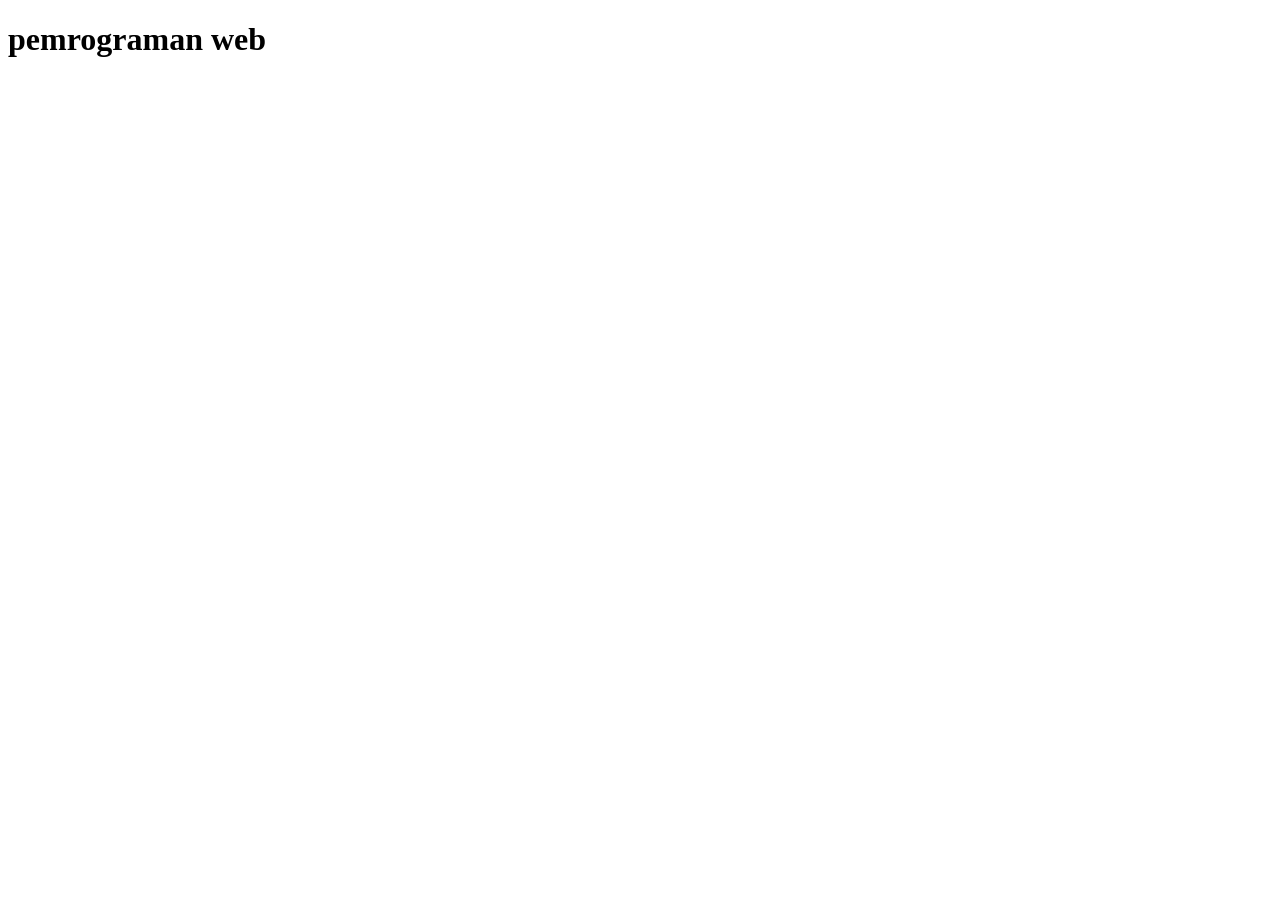
==== index.html @ 5eddd8de "first commit" ====
<!DOCTYPE html>
<html lang="en">
<head>
    <meta charset="UTF-8">
    <meta name="viewport" content="width=device-width, initial-scale=1.0">
    <title>Document punya ajay</title>
</head>
<body>
    <h1>pemrograman web</h1>
</body>
</html>
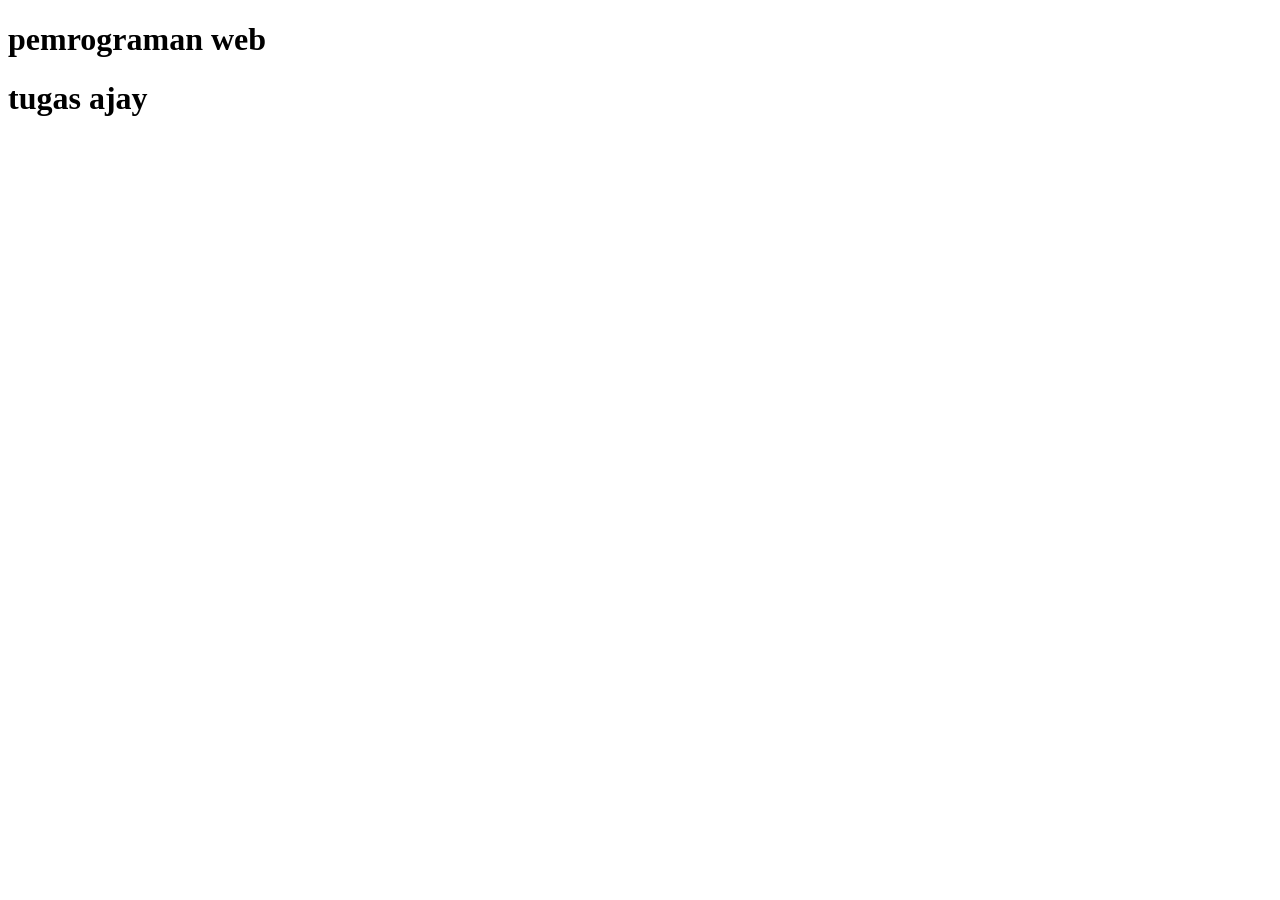
==== commit 2c53968d: "Tugas 1 Radja" ====
--- a/index.html
+++ b/index.html
@@ -7,5 +7,6 @@
 </head>
 <body>
     <h1>pemrograman web</h1>
+    <h1>tugas ajay</h1>
 </body>
 </html>
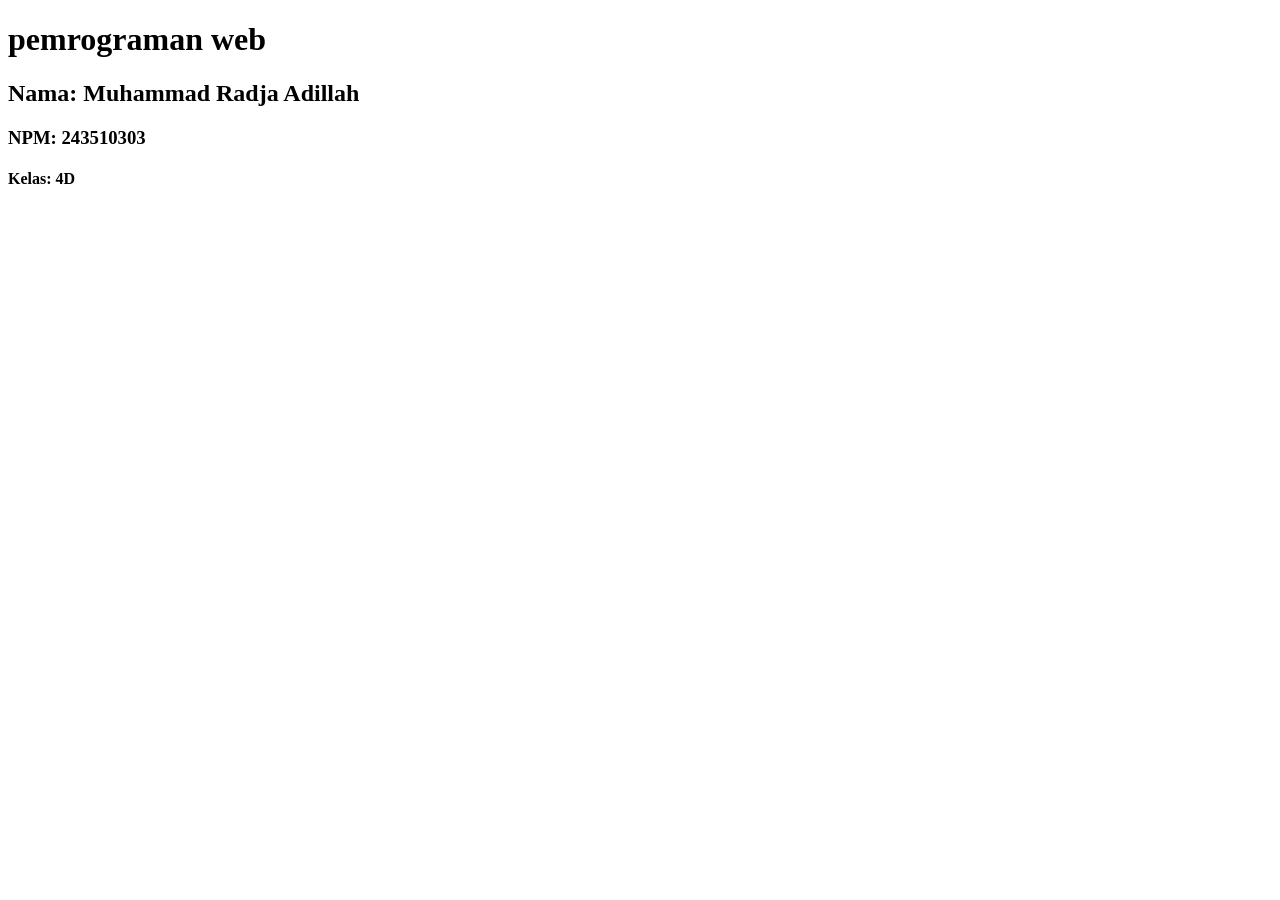
==== commit ab99586f: "Tugas 1 - Muhammad Radja Adillah" ====
--- a/index.html
+++ b/index.html
@@ -7,6 +7,8 @@
 </head>
 <body>
     <h1>pemrograman web</h1>
-    <h1>tugas ajay</h1>
+    <h2>Nama: Muhammad Radja Adillah</h2>
+    <h3>NPM: 243510303</h3>
+    <h4>Kelas: 4D</h4>
 </body>
 </html>
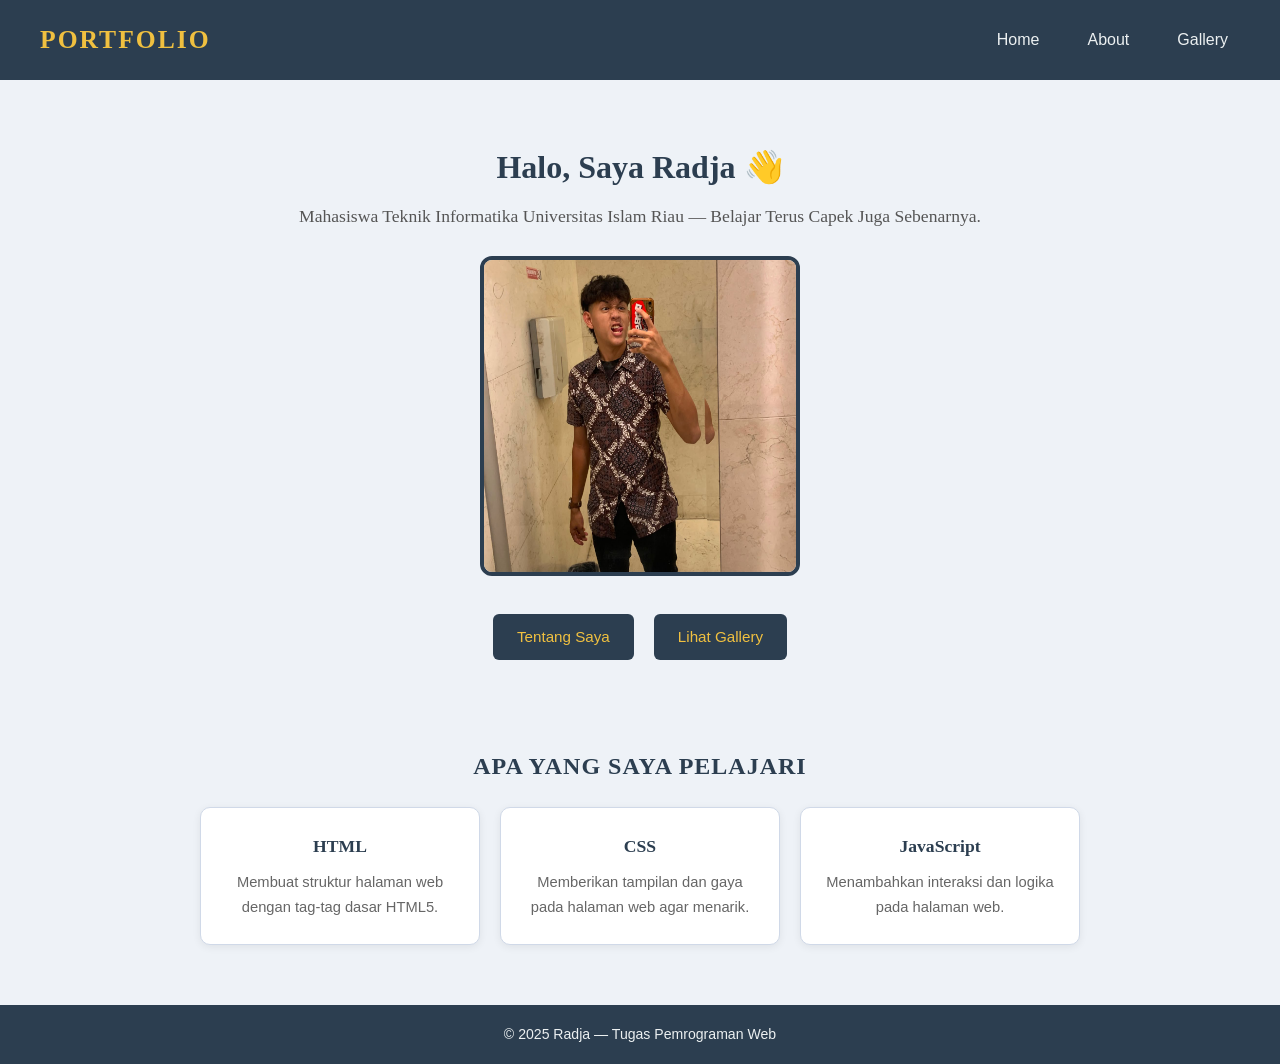
==== commit e9011a83: "membuat portofolio" ====
--- a/index.html
+++ b/index.html
@@ -1,14 +1,60 @@
 <!DOCTYPE html>
-<html lang="en">
+<html lang="id">
 <head>
     <meta charset="UTF-8">
     <meta name="viewport" content="width=device-width, initial-scale=1.0">
-    <title>Document punya ajay</title>
+    <title>Portfolio Radja</title>
+    <link rel="stylesheet" href="index.css">
 </head>
 <body>
-    <h1>pemrograman web</h1>
-    <h2>Nama: Muhammad Radja Adillah</h2>
-    <h3>NPM: 243510303</h3>
-    <h4>Kelas: 4D</h4>
+
+    <header>
+        <h1>Portfolio</h1>
+        <ul>
+            <li><a href="index.html">Home</a></li>
+            <li><a href="about.html">About</a></li>
+            <li><a href="gallery.html">Gallery</a></li>
+        </ul>
+    </header>
+
+    <main>
+
+        <!-- Hero Section -->
+        <div class="hero">
+            <h2>Halo, Saya Radja 👋</h2>
+            <p>Mahasiswa Teknik Informatika Universitas Islam Riau — Belajar Terus Capek Juga Sebenarnya.</p>
+            <img src="ajay ni.jpeg" width="320" height="320" alt="Foto Radja">
+            <br>
+            <a href="about.html">Tentang Saya</a>
+            <a href="gallery.html">Lihat Gallery</a>
+        </div>
+
+        <!-- Card Section -->
+        <h2 class="section-title">Apa yang Saya Pelajari</h2>
+        <div class="card-container">
+
+            <div class="card">
+                <h3>HTML</h3>
+                <p>Membuat struktur halaman web dengan tag-tag dasar HTML5.</p>
+            </div>
+
+            <div class="card">
+                <h3>CSS</h3>
+                <p>Memberikan tampilan dan gaya pada halaman web agar menarik.</p>
+            </div>
+
+            <div class="card">
+                <h3>JavaScript</h3>
+                <p>Menambahkan interaksi dan logika pada halaman web.</p>
+            </div>
+
+        </div>
+
+    </main>
+
+    <footer>
+        <p>&copy; 2025 Radja &mdash; Tugas Pemrograman Web</p>
+    </footer>
+
 </body>
 </html>
--- a/index.css
+++ b/index.css
@@ -0,0 +1,213 @@
+/* ===== RESET & BASE ===== */
+* {
+    margin: 0;
+    padding: 0;
+    box-sizing: border-box;
+}
+
+body {
+    font-family: Georgia, 'Times New Roman', serif;
+    background-color: #eef2f7;
+    color: #2c3e50;
+    line-height: 1.7;
+}
+
+/* ===== HEADER & NAVBAR ===== */
+header {
+    background-color: #2c3e50;
+    padding: 18px 40px;
+    display: flex;
+    align-items: center;
+    justify-content: space-between;
+}
+
+header h1 {
+    color: #f0c040;
+    font-size: 1.6rem;
+    letter-spacing: 2px;
+    text-transform: uppercase;
+}
+
+header ul {
+    list-style: none;
+    display: flex;
+    gap: 24px;
+}
+
+header ul li a {
+    color: #ecf0f1;
+    text-decoration: none;
+    font-size: 1rem;
+    font-family: Arial, sans-serif;
+    padding: 6px 12px;
+    border-radius: 4px;
+    transition: background-color 0.2s;
+}
+
+header ul li a:hover {
+    background-color: #f0c040;
+    color: #2c3e50;
+}
+
+/* ===== HERO / MAIN ===== */
+.hero {
+    text-align: center;
+    padding: 60px 20px 40px;
+}
+
+.hero h2 {
+    font-size: 2rem;
+    color: #2c3e50;
+    margin-bottom: 8px;
+}
+
+.hero p {
+    font-size: 1.1rem;
+    color: #555;
+    margin-bottom: 24px;
+}
+
+.hero img {
+    border-radius: 12px;
+    border: 4px solid #2c3e50;
+    margin-bottom: 24px;
+    max-width: 100%;
+}
+
+.hero a {
+    display: inline-block;
+    margin: 6px 8px;
+    padding: 10px 24px;
+    background-color: #2c3e50;
+    color: #f0c040;
+    text-decoration: none;
+    border-radius: 6px;
+    font-family: Arial, sans-serif;
+    font-size: 0.95rem;
+    transition: background-color 0.2s;
+}
+
+.hero a:hover {
+    background-color: #f0c040;
+    color: #2c3e50;
+}
+
+/* ===== SECTION CARDS ===== */
+.section-title {
+    text-align: center;
+    font-size: 1.5rem;
+    color: #2c3e50;
+    margin: 40px 0 20px;
+    text-transform: uppercase;
+    letter-spacing: 1px;
+}
+
+.card-container {
+    display: flex;
+    flex-wrap: wrap;
+    justify-content: center;
+    gap: 20px;
+    padding: 0 40px 40px;
+}
+
+.card {
+    background-color: #ffffff;
+    border: 1px solid #d0d9e8;
+    border-radius: 10px;
+    padding: 24px;
+    width: 280px;
+    text-align: center;
+    box-shadow: 0 2px 8px rgba(0,0,0,0.07);
+}
+
+.card h3 {
+    font-size: 1.1rem;
+    color: #2c3e50;
+    margin-bottom: 8px;
+}
+
+.card p {
+    font-size: 0.92rem;
+    color: #666;
+    font-family: Arial, sans-serif;
+}
+
+/* ===== ABOUT PAGE ===== */
+.about-section {
+    max-width: 700px;
+    margin: 50px auto;
+    background-color: #ffffff;
+    border-radius: 12px;
+    padding: 40px;
+    box-shadow: 0 2px 10px rgba(0,0,0,0.08);
+}
+
+.about-section h2 {
+    font-size: 1.8rem;
+    color: #2c3e50;
+    margin-bottom: 16px;
+    border-bottom: 3px solid #f0c040;
+    padding-bottom: 8px;
+}
+
+.about-section p {
+    font-size: 1rem;
+    color: #444;
+    font-family: Arial, sans-serif;
+    margin-bottom: 14px;
+}
+
+.about-section ul {
+    margin: 10px 0 14px 20px;
+    font-family: Arial, sans-serif;
+    color: #444;
+    font-size: 0.97rem;
+}
+
+.about-section ul li {
+    margin-bottom: 6px;
+}
+
+/* ===== GALLERY PAGE ===== */
+.gallery-grid {
+    display: flex;
+    flex-wrap: wrap;
+    gap: 16px;
+    justify-content: center;
+    padding: 30px 40px 50px;
+}
+
+.gallery-item {
+    background-color: #ffffff;
+    border: 1px solid #d0d9e8;
+    border-radius: 10px;
+    overflow: hidden;
+    width: 260px;
+    box-shadow: 0 2px 8px rgba(0,0,0,0.07);
+    text-align: center;
+}
+
+.gallery-item img {
+    width: 100%;
+    height: 180px;
+    object-fit: cover;
+    display: block;
+}
+
+.gallery-item p {
+    padding: 10px;
+    font-size: 0.9rem;
+    color: #555;
+    font-family: Arial, sans-serif;
+}
+
+/* ===== FOOTER ===== */
+footer {
+    background-color: #2c3e50;
+    color: #ecf0f1;
+    text-align: center;
+    padding: 18px;
+    font-family: Arial, sans-serif;
+    font-size: 0.88rem;
+    margin-top: 20px;
+}
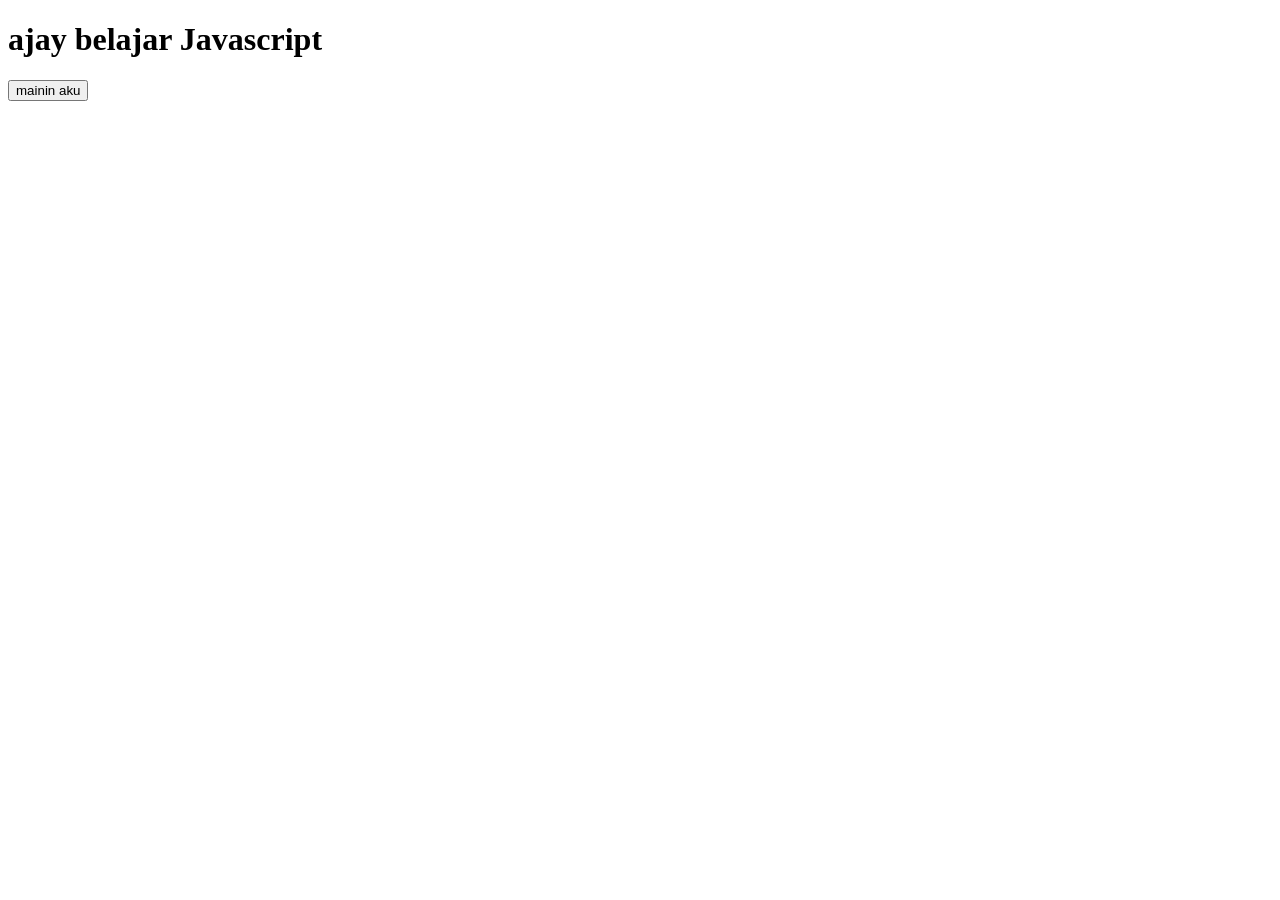
==== commit 25086e10: "game sederhana" ====
--- a/index.html
+++ b/index.html
@@ -1,60 +1,68 @@
 <!DOCTYPE html>
-<html lang="id">
+<html lang="en">
 <head>
     <meta charset="UTF-8">
     <meta name="viewport" content="width=device-width, initial-scale=1.0">
-    <title>Portfolio Radja</title>
-    <link rel="stylesheet" href="index.css">
+    <title>Document</title>
 </head>
 <body>
+    <h1>ajay belajar Javascript</h1>
+    <script>
+    //     let a = 10;
+    //     console.log(a);
+    //     a = 12;
+    //     console.log(a);
 
-    <header>
-        <h1>Portfolio</h1>
-        <ul>
-            <li><a href="index.html">Home</a></li>
-            <li><a href="about.html">About</a></li>
-            <li><a href="gallery.html">Gallery</a></li>
-        </ul>
-    </header>
 
-    <main>
+    //     alert("hai ajay rax nurmagomedov genjist");
+    //     confirm("aman jay?");
+    //     prompt(".... ");
 
-        <!-- Hero Section -->
-        <div class="hero">
-            <h2>Halo, Saya Radja 👋</h2>
-            <p>Mahasiswa Teknik Informatika Universitas Islam Riau — Belajar Terus Capek Juga Sebenarnya.</p>
-            <img src="ajay ni.jpeg" width="320" height="320" alt="Foto Radja">
-            <br>
-            <a href="about.html">Tentang Saya</a>
-            <a href="gallery.html">Lihat Gallery</a>
-        </div>
 
-        <!-- Card Section -->
-        <h2 class="section-title">Apa yang Saya Pelajari</h2>
-        <div class="card-container">
+    //     let nama = prompt("masukan nama kamu....");
+    //     alert("hai " + nama);
 
-            <div class="card">
-                <h3>HTML</h3>
-                <p>Membuat struktur halaman web dengan tag-tag dasar HTML5.</p>
-            </div>
+    //     let b = confirm("");
+    //     console.log(b);
 
-            <div class="card">
-                <h3>CSS</h3>
-                <p>Memberikan tampilan dan gaya pada halaman web agar menarik.</p>
-            </div>
+    // a = 20
+    // b = 30
+    // alert(a+b)
 
-            <div class="card">
-                <h3>JavaScript</h3>
-                <p>Menambahkan interaksi dan logika pada halaman web.</p>
-            </div>
+    //fungsi permainan
+    function myGame(){
+        let mulai;
 
-        </div>
+        while (true) {
+            let lanjut = confirm("lanjutkan permainan?");
+            //let your name = prompt("masukan nama kamu...");//jika ingin meminta nama pemain
+            if (lanjut == true) {
+                //pertenyaan pertama
+                let quest1 = prompt("2 + 2 = ?");
+                if (quest1 == "4") {
+                    alert("jawaban benar GOKILLL!");
+                } else {
+                    alert("jawaban salah GAWAT KAU NI!");
+                    break;
+                }
 
-    </main>
+                //pertanyaan kedua
+                let quest2 = prompt("5 * 5 = ?");
+                if (quest2 == "25") {
+                    alert("jawaban benar GOKILLL!");
+                } else {
+                    alert("jawaban salah GAWAT KAU NI!");
+                    break;
+                }
+            
+            } else {
+                mulai = "udahan mainnya belum puas apa?";
+                alert(mulai);
+                break;
+               
 
-    <footer>
-        <p>&copy; 2025 Radja &mdash; Tugas Pemrograman Web</p>
-    </footer>
-
-</body>
-</html>+            }
+        }
+    }
+    </script>
+    <button onclick="myGame()">mainin aku</button>
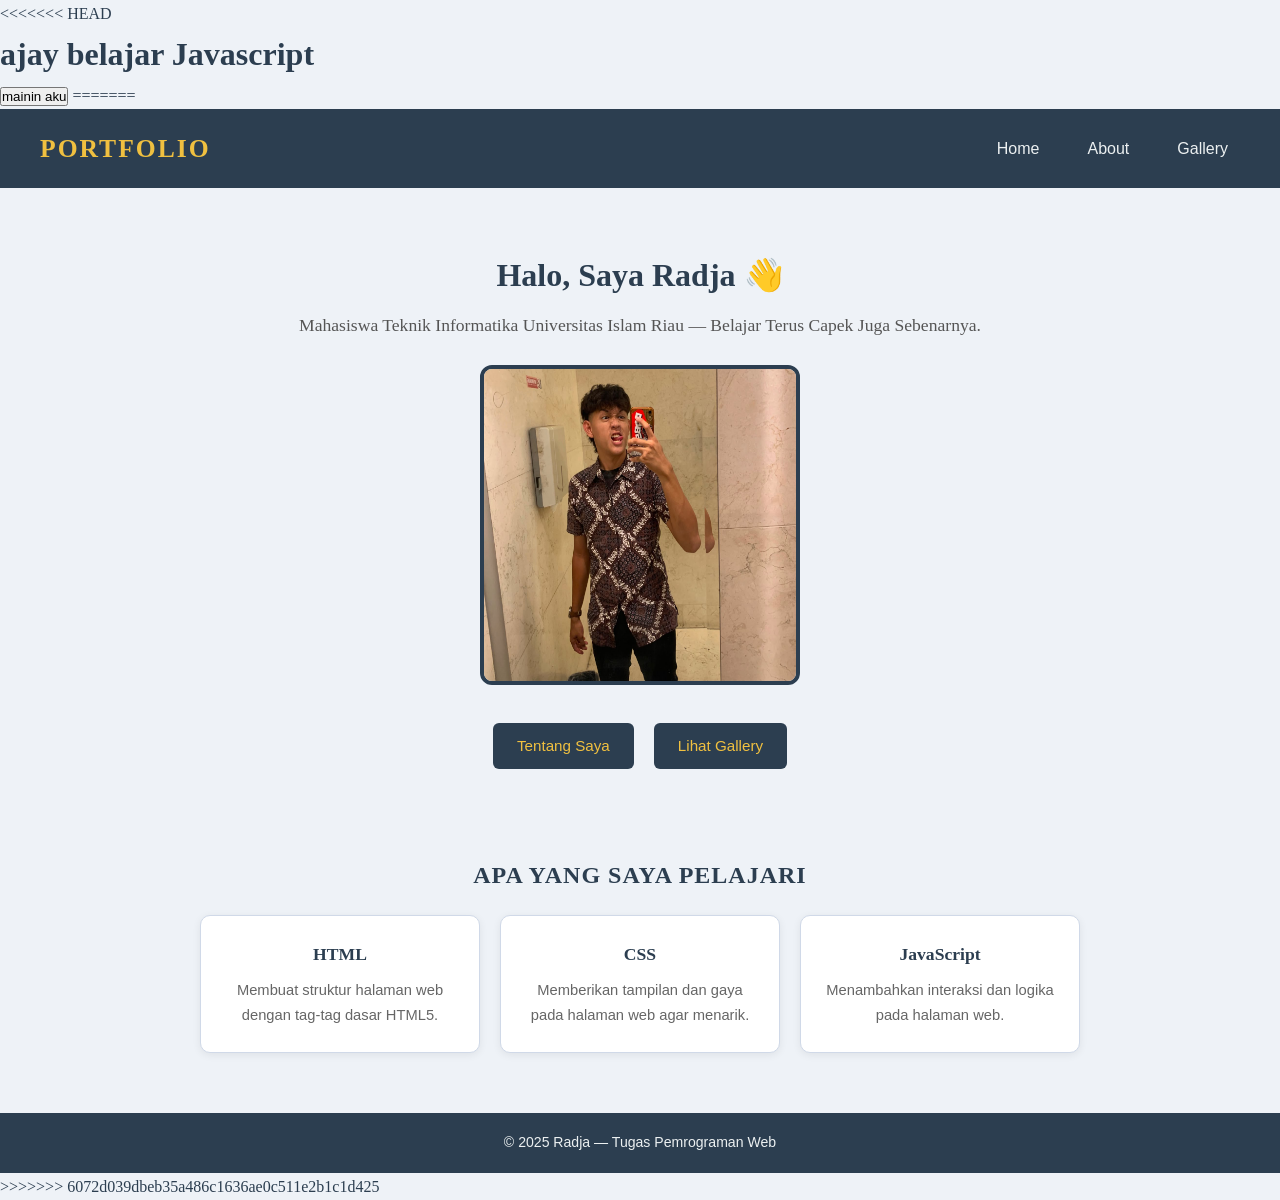
==== commit 50fcb1b8: "penambahan fitur game" ====
--- a/index.html
+++ b/index.html
@@ -1,4 +1,5 @@
 <!DOCTYPE html>
+<<<<<<< HEAD
 <html lang="en">
 <head>
     <meta charset="UTF-8">
@@ -54,6 +55,15 @@
                     alert("jawaban salah GAWAT KAU NI!");
                     break;
                 }
+
+                // pertanyaan ketiga (pertambahan)
+                let quest3 = prompt("10 + 15 = ?");
+                if (quest3 == "25") {
+                    alert("jawaban benar GOKILLL!");
+                 } else {
+                     alert("jawaban salah GAWAT KAU NI!");
+                    break;
+                }
             
             } else {
                 mulai = "udahan mainnya belum puas apa?";
@@ -66,3 +76,64 @@
     }
     </script>
     <button onclick="myGame()">mainin aku</button>
+=======
+<html lang="id">
+<head>
+    <meta charset="UTF-8">
+    <meta name="viewport" content="width=device-width, initial-scale=1.0">
+    <title>Portfolio Radja</title>
+    <link rel="stylesheet" href="index.css">
+</head>
+<body>
+
+    <header>
+        <h1>Portfolio</h1>
+        <ul>
+            <li><a href="index.html">Home</a></li>
+            <li><a href="about.html">About</a></li>
+            <li><a href="gallery.html">Gallery</a></li>
+        </ul>
+    </header>
+
+    <main>
+
+        <!-- Hero Section -->
+        <div class="hero">
+            <h2>Halo, Saya Radja 👋</h2>
+            <p>Mahasiswa Teknik Informatika Universitas Islam Riau — Belajar Terus Capek Juga Sebenarnya.</p>
+            <img src="ajay ni.jpeg" width="320" height="320" alt="Foto Radja">
+            <br>
+            <a href="about.html">Tentang Saya</a>
+            <a href="gallery.html">Lihat Gallery</a>
+        </div>
+
+        <!-- Card Section -->
+        <h2 class="section-title">Apa yang Saya Pelajari</h2>
+        <div class="card-container">
+
+            <div class="card">
+                <h3>HTML</h3>
+                <p>Membuat struktur halaman web dengan tag-tag dasar HTML5.</p>
+            </div>
+
+            <div class="card">
+                <h3>CSS</h3>
+                <p>Memberikan tampilan dan gaya pada halaman web agar menarik.</p>
+            </div>
+
+            <div class="card">
+                <h3>JavaScript</h3>
+                <p>Menambahkan interaksi dan logika pada halaman web.</p>
+            </div>
+
+        </div>
+
+    </main>
+
+    <footer>
+        <p>&copy; 2025 Radja &mdash; Tugas Pemrograman Web</p>
+    </footer>
+
+</body>
+</html>
+>>>>>>> 6072d039dbeb35a486c1636ae0c511e2b1c1d425
--- a/index.css
+++ b/index.css
@@ -0,0 +1,213 @@
+/* ===== RESET & BASE ===== */
+* {
+    margin: 0;
+    padding: 0;
+    box-sizing: border-box;
+}
+
+body {
+    font-family: Georgia, 'Times New Roman', serif;
+    background-color: #eef2f7;
+    color: #2c3e50;
+    line-height: 1.7;
+}
+
+
+header {
+    background-color: #2c3e50;
+    padding: 18px 40px;
+    display: flex;
+    align-items: center;
+    justify-content: space-between;
+}
+
+header h1 {
+    color: #f0c040;
+    font-size: 1.6rem;
+    letter-spacing: 2px;
+    text-transform: uppercase;
+}
+
+header ul {
+    list-style: none;
+    display: flex;
+    gap: 24px;
+}
+
+header ul li a {
+    color: #ecf0f1;
+    text-decoration: none;
+    font-size: 1rem;
+    font-family: Arial, sans-serif;
+    padding: 6px 12px;
+    border-radius: 4px;
+    transition: background-color 0.2s;
+}
+
+header ul li a:hover {
+    background-color: #f0c040;
+    color: #2c3e50;
+}
+
+/* ===== HERO / MAIN ===== */
+.hero {
+    text-align: center;
+    padding: 60px 20px 40px;
+}
+
+.hero h2 {
+    font-size: 2rem;
+    color: #2c3e50;
+    margin-bottom: 8px;
+}
+
+.hero p {
+    font-size: 1.1rem;
+    color: #555;
+    margin-bottom: 24px;
+}
+
+.hero img {
+    border-radius: 12px;
+    border: 4px solid #2c3e50;
+    margin-bottom: 24px;
+    max-width: 100%;
+}
+
+.hero a {
+    display: inline-block;
+    margin: 6px 8px;
+    padding: 10px 24px;
+    background-color: #2c3e50;
+    color: #f0c040;
+    text-decoration: none;
+    border-radius: 6px;
+    font-family: Arial, sans-serif;
+    font-size: 0.95rem;
+    transition: background-color 0.2s;
+}
+
+.hero a:hover {
+    background-color: #f0c040;
+    color: #2c3e50;
+}
+
+/* ===== SECTION CARDS ===== */
+.section-title {
+    text-align: center;
+    font-size: 1.5rem;
+    color: #2c3e50;
+    margin: 40px 0 20px;
+    text-transform: uppercase;
+    letter-spacing: 1px;
+}
+
+.card-container {
+    display: flex;
+    flex-wrap: wrap;
+    justify-content: center;
+    gap: 20px;
+    padding: 0 40px 40px;
+}
+
+.card {
+    background-color: #ffffff;
+    border: 1px solid #d0d9e8;
+    border-radius: 10px;
+    padding: 24px;
+    width: 280px;
+    text-align: center;
+    box-shadow: 0 2px 8px rgba(0,0,0,0.07);
+}
+
+.card h3 {
+    font-size: 1.1rem;
+    color: #2c3e50;
+    margin-bottom: 8px;
+}
+
+.card p {
+    font-size: 0.92rem;
+    color: #666;
+    font-family: Arial, sans-serif;
+}
+
+
+.about-section {
+    max-width: 700px;
+    margin: 50px auto;
+    background-color: #ffffff;
+    border-radius: 12px;
+    padding: 40px;
+    box-shadow: 0 2px 10px rgba(0,0,0,0.08);
+}
+
+.about-section h2 {
+    font-size: 1.8rem;
+    color: #2c3e50;
+    margin-bottom: 16px;
+    border-bottom: 3px solid #f0c040;
+    padding-bottom: 8px;
+}
+
+.about-section p {
+    font-size: 1rem;
+    color: #444;
+    font-family: Arial, sans-serif;
+    margin-bottom: 14px;
+}
+
+.about-section ul {
+    margin: 10px 0 14px 20px;
+    font-family: Arial, sans-serif;
+    color: #444;
+    font-size: 0.97rem;
+}
+
+.about-section ul li {
+    margin-bottom: 6px;
+}
+
+
+.gallery-grid {
+    display: flex;
+    flex-wrap: wrap;
+    gap: 16px;
+    justify-content: center;
+    padding: 30px 40px 50px;
+}
+
+.gallery-item {
+    background-color: #ffffff;
+    border: 1px solid #d0d9e8;
+    border-radius: 10px;
+    overflow: hidden;
+    width: 260px;
+    box-shadow: 0 2px 8px rgba(0,0,0,0.07);
+    text-align: center;
+}
+
+.gallery-item img {
+    width: 100%;
+    height: 180px;
+    object-fit: cover;
+    display: block;
+}
+
+.gallery-item p {
+    padding: 10px;
+    font-size: 0.9rem;
+    color: #555;
+    font-family: Arial, sans-serif;
+}
+
+/* ===== FOOTER ===== */
+footer {
+    background-color: #2c3e50;
+    color: #ecf0f1;
+    text-align: center;
+    padding: 18px;
+    font-family: Arial, sans-serif;
+    font-size: 0.88rem;
+    margin-top: 20px;
+}
